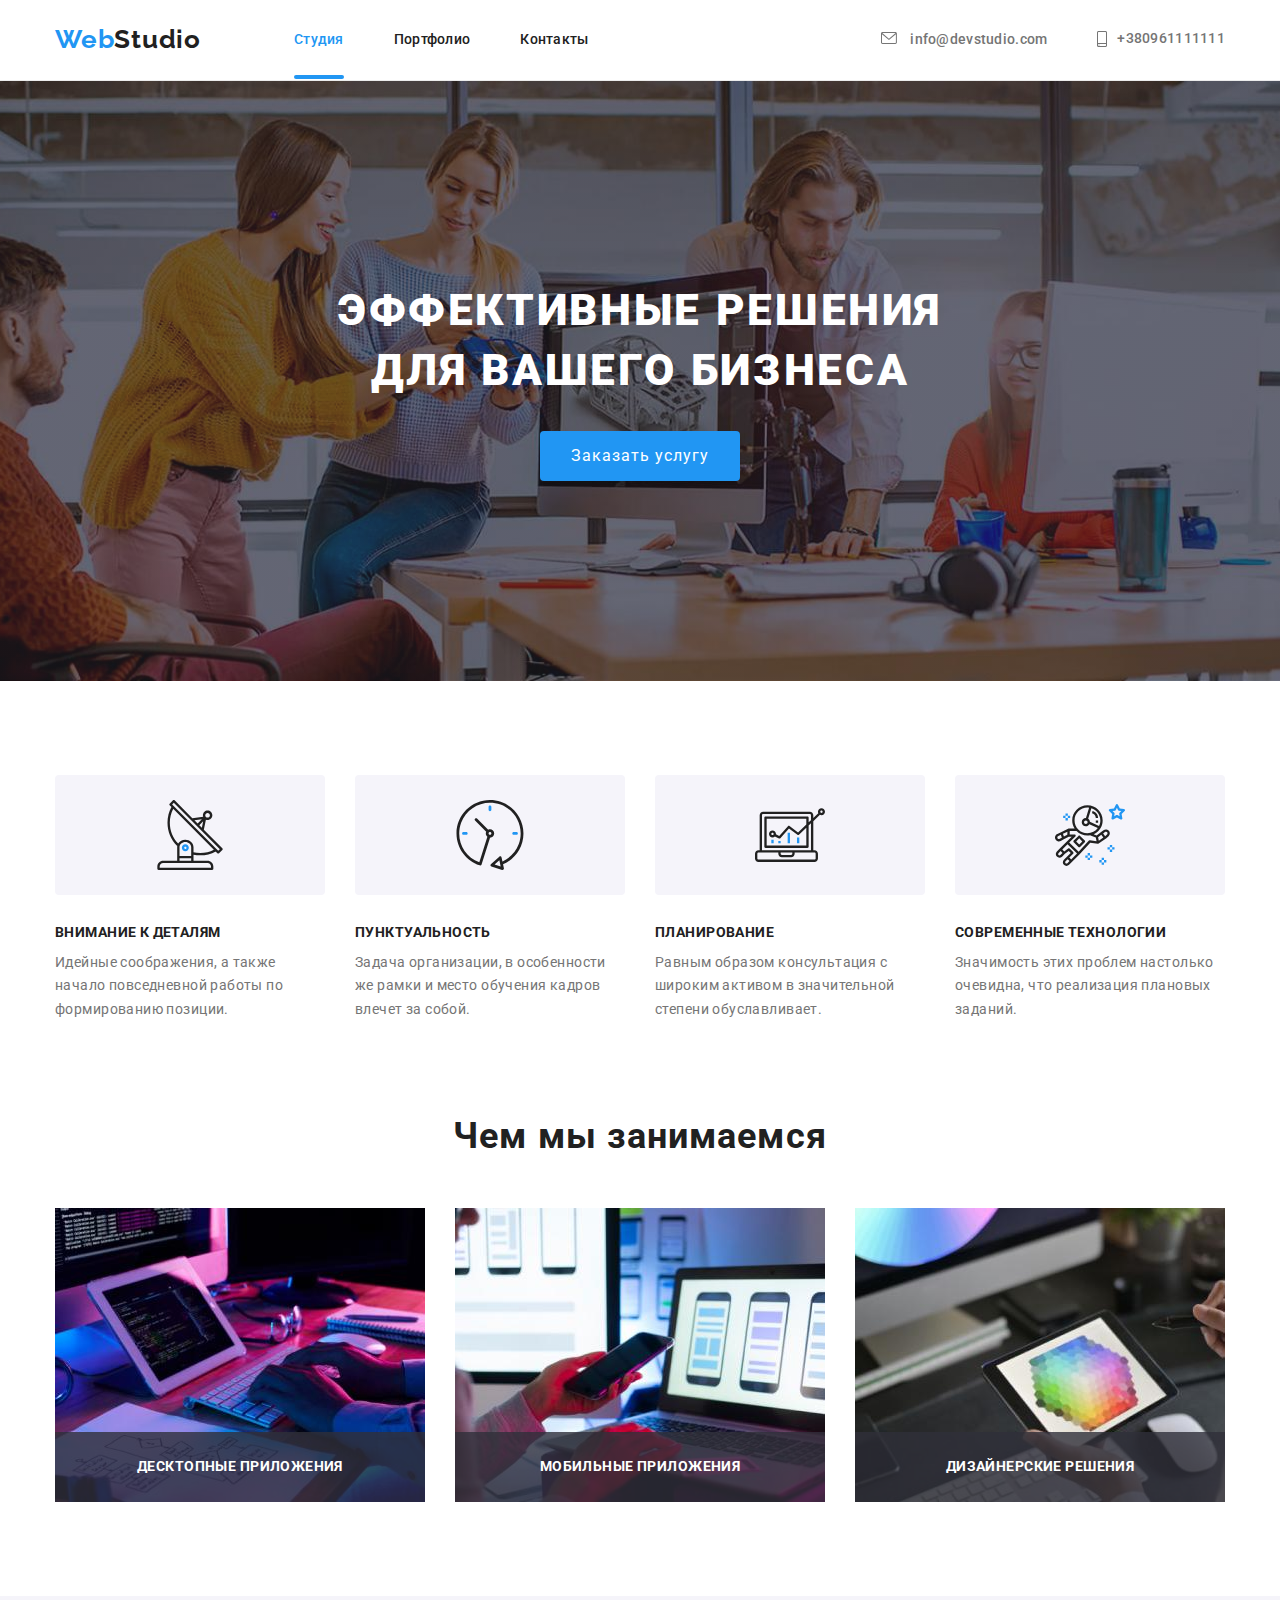
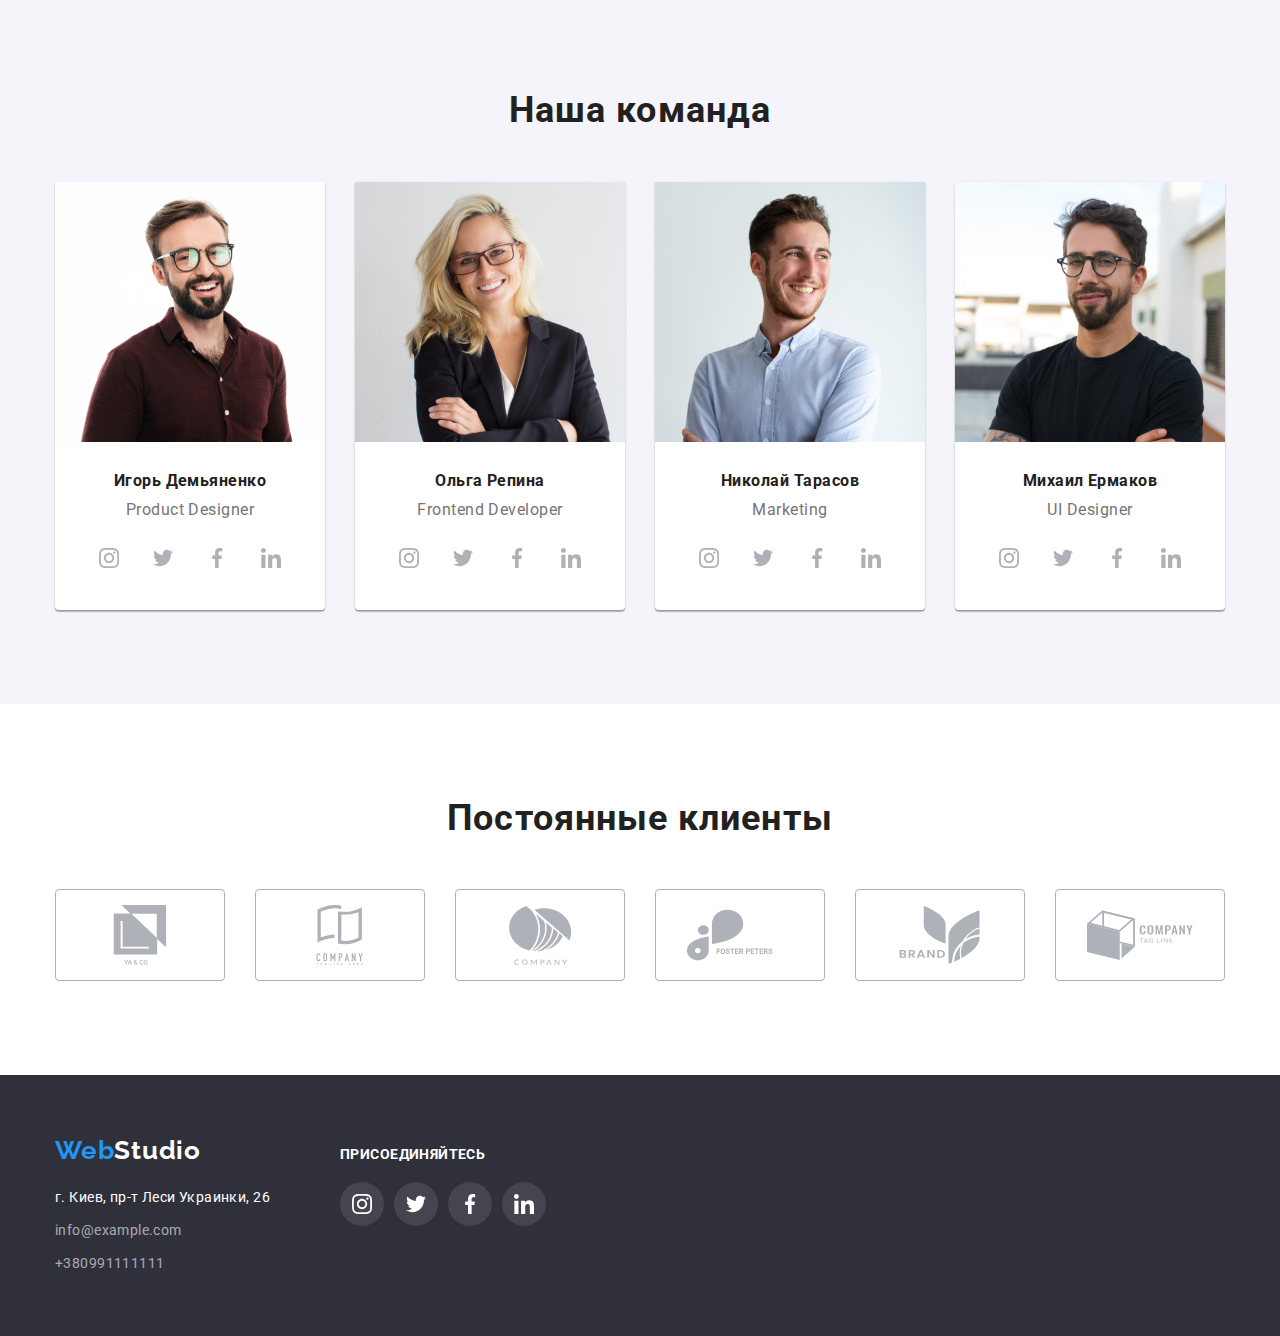
==== index.html @ 3406e9d6 "Перенос файлов" ====
<!DOCTYPE html>
<html lang="ru">

<head>
    <meta charset="UTF-8">
    <meta http-equiv="X-UA-Compatible" content="IE=edge">
    <meta name="viewport" content="width=device-width, initial-scale=1.0">
    <title>Document</title>
    <link rel="preconnect" href="https://fonts.googleapis.com" />
    <link rel="preconnect" href="https://fonts.gstatic.com" crossorigin />
    <link href="https://fonts.googleapis.com/css2?family=Roboto:wght@400;500;700;900&family=Raleway:wght@700&display=swap"
        rel="stylesheet" />
        <link rel="stylesheet" href="./css/modern-normalize.css">
    <link rel="stylesheet" href="./css/styles.css">   
</head>
<body>
    <!--Header-->
    <header class="page-header">
        <div class="conteiner header-conteiner ">
        <nav class="section-nav">
            <a class="logo header-logo" lang="en" href="index.html">Web<span class="logo-dark">Studio</span></a>
            <ul class="menu-nav-list">
                <li class="menu-nav-item"> <a class="menu-nav current"  href="index.html">Студия</a></li>
                <li class="menu-nav-item"><a class="menu-nav"  href="portfolio.html">Портфолио</a></li>
                <li class="menu-nav-item"><a class="menu-nav"  href="">Контакты</a></li>
            </ul>
        </nav>
            <ul class="header-contacts">
                <li class="header-mail-item">
                    <a class="header-mail" lang="en" href="mailto:info@devstudio.com">
                    <svg class="contact-icon" width="16" height="12">
                    <use href="./images/icons.svg#icon-mail
                    "></use>
                </svg>
                    info@devstudio.com</a></li>
                <li class="header-tel-item">
                    <a class="header-tel" href="tel:+380961111111">
                    <svg class="contact-icon" width="10" height="16">
                    <use href="./images/icons.svg#icon-smartphone"></use>
                </svg>
                    +380961111111</a>
                </li>
            </ul>
            </div>
    </header>
    <main>
        <!--Шапка-->
        <section class="heading-section">
            <div class="conteiner heading-conteiner">
            <h1 class="heading">Эффективные решения для вашего бизнеса</h1>
            <button type="button" class="btn" data-modal-open>Заказать услугу</button>
            </div>
        </section>
        <!--Особенности-->
        <section class="section">
            <div class="conteiner">
            <h2 class="visually-hidden">Наши преимущества</h2>
            <ul class="feature-list">
                <li class="feature-item">
                <div class="feature-thumb">
                        <svg class="feature-icon" width="70" height="70">
                        <use href="./images/icons.svg#icon-antenna" ></use>
                        </svg>
                </div>
                    <h3 class="subtitle">Внимание к деталям</h3>
                    <p class="text">Идейные соображения, а также начало повседневной работы по формированию позиции.</p>
                </li> 
                <li class="feature-item">
                <div class="feature-thumb">
                        <svg class="feature-icon"  width="70" height="70">
                        <use href="./images/icons.svg#icon-clock-1"></use>
                        </svg>
                </div>
                    <h3 class="subtitle">Пунктуальность</h3>
                    <p class="text">Задача организации, в особенности же рамки и место обучения кадров влечет за собой.</p>
                </li>
                <li class="feature-item">
                <div class="feature-thumb">
                        <svg class="feature-icon"  width="70" height="70">
                        <use href="./images/icons.svg#icon-diagram"></use>
                        </svg>
                </div>
                    <h3 class="subtitle">Планирование</h3>
                    <p class="text">Равным образом консультация с широким активом в значительной степени обуславливает.</p>
                </li>
                <li class="feature-item">
                <div class="feature-thumb">
                        <svg class="feature-icon" width="70" height="70">
                        <use href="./images/icons.svg#icon-astronaut"></use>
                        </svg>
                </div>
                    <h3 class="subtitle">Современные технологии</h3>
                    <p class="text">Значимость этих проблем настолько очевидна, что реализация плановых заданий.</p>
                </li>
            </ul>
            </div>
        </section>
        <!--Чем мы занимаемся-->
        <section class="section work-section">
            <div class="conteiner">
            <h2 class="work-title">Чем мы занимаемся</h2>
            <ul class="work-list">
                <li class="work-item"><img src="./images/box1.jpg" alt="Десктопные приложения" width="370">
                <div class="label">
                    <p class="label-text">Десктопные приложения</p>
                </div>
                </li>
                <li class="work-item"><img src="./images/box2.jpg" alt="Мобильные приложения" width="370">
                <div class="label">
                    <p class="label-text">Мобильные приложения</p>
                </div>
                </li> 
                <li class="work-item"><img src="./images/box3.jpg" alt="Дизайнерские решения" width="370">
                <div class="label">
                    <p class="label-text">Дизайнерские решения</p>
                </div>
                </li>
            </ul>
            </div>
        </section>
        <!--Наша команда-->
        <section class="section command-section">
            <div class="conteiner">
            <h2 class="command-title">Наша команда</h2>
            <ul class="command-list">
                <li class="command-item">
                    <img src="./images/img.jpg" width="270" alt="Игорь-Демьяненко">
                <div class="command-item-discription"> 
                    <h3 class="name">Игорь Демьяненко</h3>
                    <p class="position" lang="en">Product Designer</p>
                    <ul class="command-social social-list">
                        <li class="social-item">
                            <a href="" class="social-link">
                                <svg class="social-icon" width="20" height="20">
                                    <use href="./images/icons.svg#icon-instagram"></use>
                                </svg>
                            </a>
                        </li>
                        <li class="social-item">
                            <a href="" class="social-link">
                                <svg class="social-icon" width="20" height="20">
                                    <use href="./images/icons.svg#icon-twitter" ></use>
                                </svg>
                            </a>
                        </li>
                        <li class="social-item">
                            <a href="" class="social-link">
                                <svg class="social-icon" width="20" height="20">
                                    <use href="./images/icons.svg#icon-facebook"></use>
                                </svg>
                            </a>
                        </li>
                        <li class="social-item">
                            <a href="" class="social-link">
                                <svg class="social-icon" width="20" height="20">
                                    <use href="./images/icons.svg#icon-linkedin"></use>
                                </svg>
                            </a>
                        </li>
                    </ul>
                </div>
                </li>
                <li class="command-item">
                    <img src="./images/img(1).jpg" width="270" alt="Ольга-Репина">
                <div class="command-item-discription"> 
                    <h3 class="name">Ольга Репина</h3>
                    <p class="position" lang="en">Frontend Developer</p>
                    <ul class="command-social social-list">
                        <li class="social-item">
                            <a href="" class="social-link">
                                <svg class="social-icon" width="20" height="20">
                                    <use href="./images/icons.svg#icon-instagram"></use>
                                </svg>
                            </a>
                        </li>
                        <li class="social-item">
                            <a href="" class="social-link">
                                <svg class="social-icon" width="20" height="20">
                                    <use href="./images/icons.svg#icon-twitter"></use>
                                </svg>
                            </a>
                        </li>
                        <li class="social-item">
                            <a href="" class="social-link">
                                <svg class="social-icon" width="20" height="20">
                                    <use href="./images/icons.svg#icon-facebook"></use>
                                </svg>
                            </a>
                        </li>
                        <li class="social-item">
                            <a href="" class="social-link">
                                <svg class="social-icon" width="20" height="20">
                                    <use href="./images/icons.svg#icon-linkedin"></use>
                                </svg>
                            </a>
                        </li>
                    </ul>
                </div>
                </li>
                <li class="command-item">
                    <img src="./images/img(2).jpg" width="270" alt="Николай-Тарасов">
                <div class="command-item-discription">
                    <h3 class="name">Николай Тарасов</h3>
                    <p class="position" lang="en">Marketing</p>
                    <ul class="command-social social-list">
                        <li class="social-item">
                            <a href="" class="social-link">
                                <svg class="social-icon" width="20" height="20">
                                    <use href="./images/icons.svg#icon-instagram"></use>
                                </svg>
                            </a>
                        </li>
                        <li class="social-item">
                            <a href="" class="social-link">
                                <svg class="social-icon" width="20" height="20">
                                    <use href="./images/icons.svg#icon-twitter"></use>
                                </svg>
                            </a>
                        </li>
                        <li class="social-item">
                            <a href="" class="social-link">
                                <svg class="social-icon" width="20" height="20">
                                    <use href="./images/icons.svg#icon-facebook"></use>
                                </svg>
                            </a>
                        </li>
                        <li class="social-item">
                            <a href="" class="social-link">
                                <svg class="social-icon" width="20" height="20">
                                    <use href="./images/icons.svg#icon-linkedin"></use>
                                </svg>
                            </a>
                        </li>
                    </ul>
                 </div>
                </li>
                <li class="command-item">
                    <img src="./images/img(3).jpg" width="270" alt="Михаил-Ермаков">
                <div class="command-item-discription"> 
                    <h3 class="name">Михаил Ермаков</h3>
                    <p class="position" lang="en">UI Designer</p>
                    <ul class="command-social social-list">
                        <li class="social-item">
                            <a href="" class="social-link">
                                <svg class="social-icon" width="20" height="20">
                                    <use href="./images/icons.svg#icon-instagram"></use>
                                </svg>
                            </a>
                        </li>
                        <li class="social-item">
                            <a href="" class="social-link">
                                <svg class="social-icon" width="20" height="20">
                                    <use href="./images/icons.svg#icon-twitter"></use>
                                </svg>
                            </a>
                        </li>
                        <li class="social-item">
                            <a href="" class="social-link">
                                <svg class="social-icon" width="20" height="20">
                                    <use href="./images/icons.svg#icon-facebook"></use>
                                </svg>
                            </a>
                        </li>
                        <li class="social-item">
                            <a href="" class="social-link">
                                <svg class="social-icon" width="20" height="20">
                                    <use href="./images/icons.svg#icon-linkedin"></use>
                                </svg>
                            </a>
                        </li>
                    </ul>
                </div>
                </li>
            </ul>
            </div>
        </section>
        <!--Постоянные клиенты-->
        <section class="section clients-section">
            <div class="conteiner">
                <h1 class="clients-title">Постоянные клиенты</h1>
            <ul class="clients-list">
                <li class="clients-item">
                    <a  href="" class="clients-link">
                    <svg class="clients-icon" width="106" height="60">
                        <use href="./images/icons.svg#icon-client-1">
                        </use>
                    </svg>
                    </a>
                </li>
                <li class="clients-item">
                   <a href="" class="clients-link"> 
                    <svg class="clients-icon" width="106" height="60">
                        <use href="./images/icons.svg#icon-client-2">
                        </use>
                    </svg>
                    </a>
                </li>
                <li class="clients-item">
                    <a href="" class="clients-link"> 
                    <svg class="clients-icon" width="106" height="60">
                        <use href="./images/icons.svg#icon-client-3">
                        </use>
                    </svg>
                    </a>
                </li>
                <li class="clients-item">
                    <a href="" class="clients-link"> 
                    <svg class="clients-icon" width="106" height="60">
                        <use href="./images/icons.svg#icon-client-4">
                        </use>
                    </svg>
                    </a>
                </li>
                <li class="clients-item">
                    <a href="" class="clients-link"> 
                    <svg class="clients-icon" width="106" height="60">
                        <use href="./images/icons.svg#icon-client-5">
                        </use>
                    </svg>
                    </a>
                </li>
                <li class="clients-item">
                    <a href="" class="clients-link"> 
                    <svg class="clients-icon" width="106" height="60">
                        <use href="./images/icons.svg#icon-client-6">
                        </use>
                    </svg>
                    </a>
                </li>
            </ul>
            </div>
        </section>
    </main>
    <footer>
        <!--footer-->
        <section class="footer-section">
        <div class="conteiner main-footer-conteiner">
            <div class="contacts-info">
                <a class="logo" lang="en" href="">Web<span class="logo-white">Studio</span></a>
                <address class="address-section">
                <ul class="list">
                    <li class="address-item">г. Киев, пр-т Леси Украинки, 26</li>
                    <li><a class="footer-mail" lang="en" href="mailto:info@example.com"> info@example.com</a></li>
                    <li><a class="footer-tel" href="tel:+380991111111">+380991111111</a></li>
                </ul>
                </address>
            </div>
            <div class="footer-social">
                    <h2 class="footer-title">присоединяйтесь</h2>
                    <ul class="footer-social-list">
                        <li class="footer-social-item"> 
                            <a href="" class="footer-link" >
                                <svg class="footer-icon" width="20" height="20">
                                    <use href="./images/icons.svg#icon-instagram-footer"></use>
                                </svg>
                            </a>
                        </li>
                        <li class="footer-social-item">
                            <a href="" class="footer-link">
                            <svg class="footer-icon" width="20" height="20">
                                <use href="./images/icons.svg#icon-twitter-footer"></use>
                            </svg>
                        </a>
                    </li>
                        <li class="footer-social-item">
                            <a href="" class="footer-link">
                                <svg class="footer-icon" width="20" height="20">
                                    <use href="./images/icons.svg#icon-facebok-footer"></use>
                                </svg>
                            </a>
                        </li>
                        <li class="footer-social-item">
                            <a href="" class="footer-link">
                                <svg class="footer-icon" width="20" height="20">
                                    <use href="./images/icons.svg#icon-linkedin-footer"></use>
                                </svg>
                            </a>
                        </li>
                    </ul>
                </div>
                </div>
            </section>
    </footer>
    <div class="backdrop is-hidden" data-modal>
    <div class="modal">
        <button type="button" class="modal-btn" data-modal-close>
            <svg class="modal-close-icon" width="18" height="18">
                <use href="./images/icons.svg#icon-close-black"></use>
            </svg>
        </button>

    </div>
    </div>
    <script src="./js/modal.js"></script>
</body>

</html>
---- css/styles.css ----
:root {
  --main-color: #212121;
  --primary-text-color: #757575;
  --secondary-text-color: #ffffff;
  --hover-foces-color: #2196f3;
}
p,
h1,
h2,
h3,
h4,
h5,
h6 {
  margin: 0;
}
ul {
  margin: 0;
  padding: 0;
  list-style: none;
}
img {
  display: block;
  max-width: 100%;
  height: auto;
}

body {
  font-family: 'Roboto', sans-serif;
  color: var(--main-color);
}
.conteiner {
  width: 1200px;
  padding-left: 15px;
  padding-right: 15px;
  margin: 0 auto;
}
.visually-hidden {
  position: absolute;
  white-space: nowrap;
  width: 1px;
  height: 1px;
  overflow: hidden;
  border: 0;
  padding: 0;
  clip: rect(0 0 0 0);
  clip-path: inset(50%);
  margin: -1px;
}
a {
  text-decoration: none;
}

/*----header----*/
.page-header {
  padding-top: 24px;
  padding-bottom: 25px;
  border-bottom: 1px solid #ececec;
}
.header-conteiner {
  display: flex;
  align-items: center;
}
.logo {
  font-family: Raleway;
  font-weight: 700;
  font-size: 26px;
  line-height: 1.19;
  letter-spacing: 0.03em;
  color: var(--hover-foces-color);
}
.logo-dark {
  color: var(--main-color);
}
.logo-white {
  color: var(--secondary-text-color);
}
.section-nav {
  display: flex;
  align-items: center;
  border-bottom: var(--main-color);
}
.menu-nav-list {
  display: flex;
}
.header-contacts {
  display: flex;
  margin-left: auto;
}
.menu-nav-list .menu-nav-item:first-child {
  margin-left: 0;
}
.menu-nav-item {
  margin-left: 50px;
}
.header-logo {
  margin-right: 93px;
}
.menu-nav {
  font-weight: 500;
  font-size: 14px;
  line-height: 1.14;
  letter-spacing: 0.02em;
  color: var(--main-color);
  text-decoration: none;
  position: relative;
  transition: color 250ms cubic-bezier(0.4, 0, 0.2, 1);
}
.menu-nav.current {
  color: var(--hover-foces-color);
}
.menu-nav.current:after {
  position: absolute;
  content: '';
  display: block;
  width: 100%;
  height: 4px;
  border-radius: 2px;
  background-color: var(--hover-foces-color);
  bottom: -32px;
}
.menu-nav-item :hover,
.menu-nav-item :focus {
  color: var(--hover-foces-color);
}

.header-mail {
  font-weight: 500;
  font-size: 14px;
  line-height: 1.14;
  letter-spacing: 0.02em;
  color: var(--primary-text-color);
  transition: color 250ms cubic-bezier(0.4, 0, 0.2, 1);
}
.header-mail-item {
  margin-right: 50px;
}
.header-mail-item :hover,
.header-mail-item :focus {
  color: var(--hover-foces-color);
}
.header-tel {
  font-weight: 500;
  font-size: 14px;
  line-height: 1.14;
  letter-spacing: 0.02em;
  color: var(--primary-text-color);
  display: flex;
  align-items: center;
  transition: color 250ms cubic-bezier(0.4, 0, 0.2, 1);
}
.header-tel-item :hover,
.header-tel-item :focus {
  color: var(--hover-foces-color);
}
.header-contacts {
  display: flex;
  justify-content: center;
  align-items: center;
}
.contact-icon {
  margin-right: 10px;
  fill: var(--primary-text-color);
  transition: fill 250ms cubic-bezier(0.4, 0, 0.2, 1);
}
.header-tel-item :hover .contact-icon,
.header-tel-item :focus .contact-icon {
  fill: var(--hover-foces-color);
}
.header-mail-item :hover .contact-icon,
.header-mail-item :focus .contact-icon {
  fill: var(--hover-foces-color);
}

/*----index-html----*/
.section {
  padding-top: 94px;
  padding-bottom: 94px;
}

/*----heading-section----*/
.heading-section {
  padding: 200px 0;
  background-color: #2f303a;
  background-image: linear-gradient(
      rgba(47, 48, 58, 0.4),
      rgba(47, 48, 58, 0.4)
    ),
    url(../images/hero.jpg);
  background-repeat: no-repeat;
  background-size: cover;
  background-position: center;
  max-width: 1600px;
  margin-left: auto;
  margin-right: auto;
}

.heading-conteiner {
  text-align: center;
}
.heading {
  font-weight: 900;
  font-size: 44px;
  line-height: 1.36;
  text-align: center;
  letter-spacing: 0.06em;
  text-transform: uppercase;
  color: var(--secondary-text-color);
  margin-bottom: 30px;
  width: 696px;
  margin-right: auto;
  margin-left: auto;
}
.btn {
  min-width: 200px;
  height: 50px;
  cursor: pointer;
  font-size: 16px;
  line-height: 1.87;
  letter-spacing: 0.06em;
  color: var(--secondary-text-color);
  background: #2196f3;
  box-shadow: 0px 4px 4px rgba(0, 0, 0, 0.15);
  border-radius: 4px;
  border: transparent;
}

/*----feature-section----*/
.feature-list {
  display: flex;
}
.feature-list .feature-item {
  width: calc((100% - 90px) / 4);
  margin-right: 30px;
}
.feature-list .feature-item:nth-child(4n) {
  margin-right: 0px;
}
.subtitle {
  font-size: 14px;
  line-height: 1.14;
  letter-spacing: 0.03em;
  text-transform: uppercase;
  color: var(--main-color);
  margin-bottom: 10px;
}
.text {
  font-size: 14px;
  line-height: 1.71;
  letter-spacing: 0.03em;
  color: var(--primary-text-color);
}
.feature-thumb {
  background-color: #f5f4fa;
  border-radius: 4px;
  padding: 25px;
  margin-bottom: 30px;
  display: flex;
  justify-content: center;
}
/*----work-section----*/
.work-section {
  padding-top: 0;
}
.work-title {
  font-size: 36px;
  line-height: 1.16;
  text-align: center;
  letter-spacing: 0.03em;
  color: var(--main-color);
  margin-bottom: 50px;
}
.work-list {
  display: flex;
}
.work-list .work-item:first-child {
  margin-left: 0;
}
.work-item {
  margin-left: 30px;
  position: relative;
}
.label {
  display: flex;
  justify-content: center;
  align-items: center;

  background-color: rgba(47, 48, 58, 0.8);
  position: absolute;
  width: 100%;
  height: 70px;
  bottom: 0;
}
.label-text {
  font-weight: 700;
  font-size: 14px;
  line-height: 1.14;
  text-align: center;
  letter-spacing: 0.03em;
  text-transform: uppercase;
  color: var(--secondary-text-color);
}

/*----command-section----*/
.command-section {
  background-color: #f5f4fa;
}
.command-title {
  font-size: 36px;
  line-height: 1.16;
  text-align: center;
  letter-spacing: 0.03em;
  color: var(--main-color);
  margin-bottom: 50px;
}
.command-list {
  display: flex;
}
.command-item {
  background: #ffffff;
  box-shadow: 0px 1px 3px rgba(0, 0, 0, 0.12), 0px 1px 1px rgba(0, 0, 0, 0.14),
    0px 2px 1px rgba(0, 0, 0, 0.2);
  border-radius: 0px 0px 4px 4px;
  margin-right: 30px;
}
.command-list .command-item:last-child {
  margin-right: 0;
}
.command-item-discription {
  padding-bottom: 30px;
  padding-top: 30px;
}
.name {
  font-size: 16px;
  line-height: 1.18;
  text-align: center;
  letter-spacing: 0.03em;
  color: var(--main-color);
  margin-bottom: 10px;
}
.position {
  font-size: 16px;
  line-height: 1.18;
  text-align: center;
  letter-spacing: 0.03em;
  color: var(--primary-text-color);
  margin-bottom: 16px;
}

.social-list {
  display: flex;
  justify-content: center;
}
.social-item {
  width: 44px;
  height: 44px;
  margin-right: 10px;
}
.social-item:last-child {
  margin-right: 0;
}
.social-link {
  width: 100%;
  height: 100%;
  display: flex;
  align-items: center;
  justify-content: center;
  border-radius: 50%;
  transition: background-color 250ms cubic-bezier(0.4, 0, 0.2, 1);
}
.social-icon {
  fill: #afb1b8;
  transition: fill 250ms cubic-bezier(0.4, 0, 0.2, 1);
}
.social-link:hover,
.social-link:focus {
  background-color: var(--hover-foces-color);
}
.social-link:hover .social-icon,
.social-link:focus .social-icon {
  fill: var(--secondary-text-color);
}
/*----clients-section----*/
.clients-title {
  font-size: 36px;
  line-height: 1.16;
  text-align: center;
  letter-spacing: 0.03em;
  margin-bottom: 50px;
}
.clients-list {
  display: flex;
  justify-content: center;
}
.clients-item {
  width: 170px;
  height: 92px;
  margin-right: 30px;
}
.clients-item:last-child {
  margin-right: 0;
}
.clients-link {
  width: 100%;
  height: 100%;
  display: flex;
  align-items: center;
  justify-content: center;
  border: 1px solid #afb1b8;
  border-radius: 4px;
  transition: border-color 250ms cubic-bezier(0.4, 0, 0.2, 1);
}
.clients-link:hover,
.clients-link:focus {
  border-color: var(--hover-foces-color);
}
.clients-link:hover .clients-icon,
.clients-link:focus .clients-icon {
  fill: var(--hover-foces-color);
}

.clients-icon {
  fill: #afb1b8;
  transition: fill 250ms cubic-bezier(0.4, 0, 0.2, 1);
}

/*----footer----*/
.footer-section {
  background-color: #2f303a;
  padding-top: 60px;
  padding-bottom: 60px;
}
.main-footer-conteiner {
  align-items: baseline;
  display: flex;
}
.address-section {
  margin-top: 20px;
}
.address-item {
  font-style: normal;
  font-size: 14px;
  line-height: 1.71;
  letter-spacing: 0.03em;
  color: var(--secondary-text-color);
  margin-bottom: 9px;
  display: block;
}
.footer-mail {
  font-style: normal;
  font-size: 14px;
  line-height: 1.71;
  letter-spacing: 0.03em;
  color: rgba(255, 255, 255, 0.6);
  display: block;
  margin-bottom: 9px;
}
.footer-tel {
  font-style: normal;
  font-size: 14px;
  line-height: 1.71;
  letter-spacing: 0.03em;
  color: rgba(255, 255, 255, 0.6);
  margin-top: 9px;
}
.contacts-info {
  margin-right: 70px;
}
.footer-title {
  font-size: 14px;
  line-height: 16px;
  letter-spacing: 0.03em;
  text-transform: uppercase;
  color: var(--secondary-text-color);
  margin-bottom: 20px;
}
.footer-social-list {
  display: flex;
  align-items: center;
  justify-content: center;
  border-radius: 50%;
}
.footer-social-item {
  width: 44px;
  height: 44px;
  margin-right: 10px;
}
.footer-social-item:last-child {
  margin-right: 0;
}
.footer-link {
  width: 100%;
  height: 100%;
  display: flex;
  align-items: center;
  justify-content: center;
  border-radius: 50%;
  background-color: rgba(255, 255, 255, 0.1);
  transition: background-color 250ms cubic-bezier(0.4, 0, 0.2, 1);
}
.footer-icon {
  fill: var(--secondary-text-color);
}
.footer-link:hover,
.footer-link:focus {
  background-color: var(--hover-foces-color);
}
/*----portfolio-html----*/
.filters-list {
  display: flex;
  justify-content: center;
  margin-bottom: 50px;
}
.filters-list .filter-item + .filter-item {
  margin-left: 8px;
}
.filter-btn {
  font-family: Roboto;
  font-weight: 500;
  font-size: 16px;
  line-height: 1.62;
  text-align: center;
  letter-spacing: 0.03em;
  color: var(--main-color);
  border-style: var(--secondary-text-color);
  background-color: #f5f4fa;
  border-radius: 4px;
  padding: 6px 22px;
  transition: background-color 250ms cubic-bezier(0.4, 0, 0.2, 1),
    color 250ms cubic-bezier(0.4, 0, 0.2, 1),
    box-shadow 250ms cubic-bezier(0.4, 0, 0.2, 1);
}
.filter-item :hover,
.filter-item :focus {
  background-color: var(--hover-foces-color);
  color: #ffffff;
  cursor: pointer;
  border-radius: 4px;
  box-shadow: 0px 3px 1px rgba(0, 0, 0, 0.1), 0px 1px 2px rgba(0, 0, 0, 0.08),
    0px 2px 2px rgba(0, 0, 0, 0.12);
}

/*----project-section----*/
.project-list {
  display: flex;
  flex-wrap: wrap;
}
.project-item {
  width: 370px;
  margin-right: 30px;
  margin-bottom: 30px;
  background-color: #ffffff;
  border-right: 1px solid #eeeeee;
  border-bottom: 1px solid #eeeeee;
  border-left: 1px solid #eeeeee;
}

.project-item:nth-last-child(-n + 3) {
  margin-bottom: 0;
}
.project-item:nth-child(3n) {
  margin-right: 0;
}

.project-title {
  font-size: 18px;
  line-height: 2;
  letter-spacing: 0.06em;
  color: var(--main-color);
}
.project-text {
  font-size: 16px;
  line-height: 1.87;
  letter-spacing: 0.03em;
  color: var(--primary-text-color);
}
.project-title-text-discription {
  padding: 20px 24px 20px 24px;
}
.project-link {
  display: block;
  text-decoration: none;
  transition: box-shadow 250ms cubic-bezier(0.4, 0, 0.2, 1);
}
.project-link:hover,
.project-link:focus {
  box-shadow: 0px 1px 1px rgba(0, 0, 0, 0.12), 0px 4px 4px rgba(0, 0, 0, 0.06),
    1px 4px 6px rgba(0, 0, 0, 0.16);
}
.card-text {
  position: absolute;
  top: 100%;
  height: 100%;
  font-size: 18px;
  line-height: 1.55;
  letter-spacing: 0.03em;
  color: var(--secondary-text-color);
  background-color: rgba(33, 150, 243, 0.9);
  justify-content: center;
  text-align: left;
  padding: 63px 24px;
  transform: translateY(0);
  transition: transform 250ms cubic-bezier(0.4, 0, 0.2, 1);
}
.overlay {
  position: relative;
  overflow: hidden;
  display: flex;
}
.project-link:hover .card-text,
.project-link:focus .card-text {
  pointer-events: auto;
  transform: translateY(-100%);
}

.backdrop {
  width: 100vw;
  height: 100vh;
  background-color: rgba(0, 0, 0, 0.2);
  position: fixed;
  top: 0;
  transition: opacity 250ms cubic-bezier(0.4, 0, 0.2, 1),
    visibility 250ms cubic-bezier(0.4, 0, 0.2, 1);
}
.modal {
  position: absolute;
  width: 528px;
  min-height: 581px;
  background-color: var(--secondary-text-color);
  box-shadow: 0px 1px 3px rgba(0, 0, 0, 0.12), 0px 1px 1px rgba(0, 0, 0, 0.14),
    0px 2px 1px rgba(0, 0, 0, 0.2);
  border-radius: 4px;
  top: 50%;
  left: 50%;
  transform: translate(-50%, -50%);
}
.modal-btn {
  cursor: pointer;
  background-color: var(--secondary-text-color);
  border: 1px solid rgba(0, 0, 0, 0.1);
  width: 30px;
  height: 30px;
  border-radius: 50%;
  position: absolute;
  top: 10px;
  right: 10px;
  display: flex;
  justify-content: center;
  align-items: center;
}
.backdrop.is-hidden {
  visibility: hidden;
  opacity: 0;
  pointer-events: none;
}
.modal-close-icon {
  fill: currentColor;
}
.modal-btn:hover,
.modal-btn:focus {
  color: var(--hover-foces-color);
}
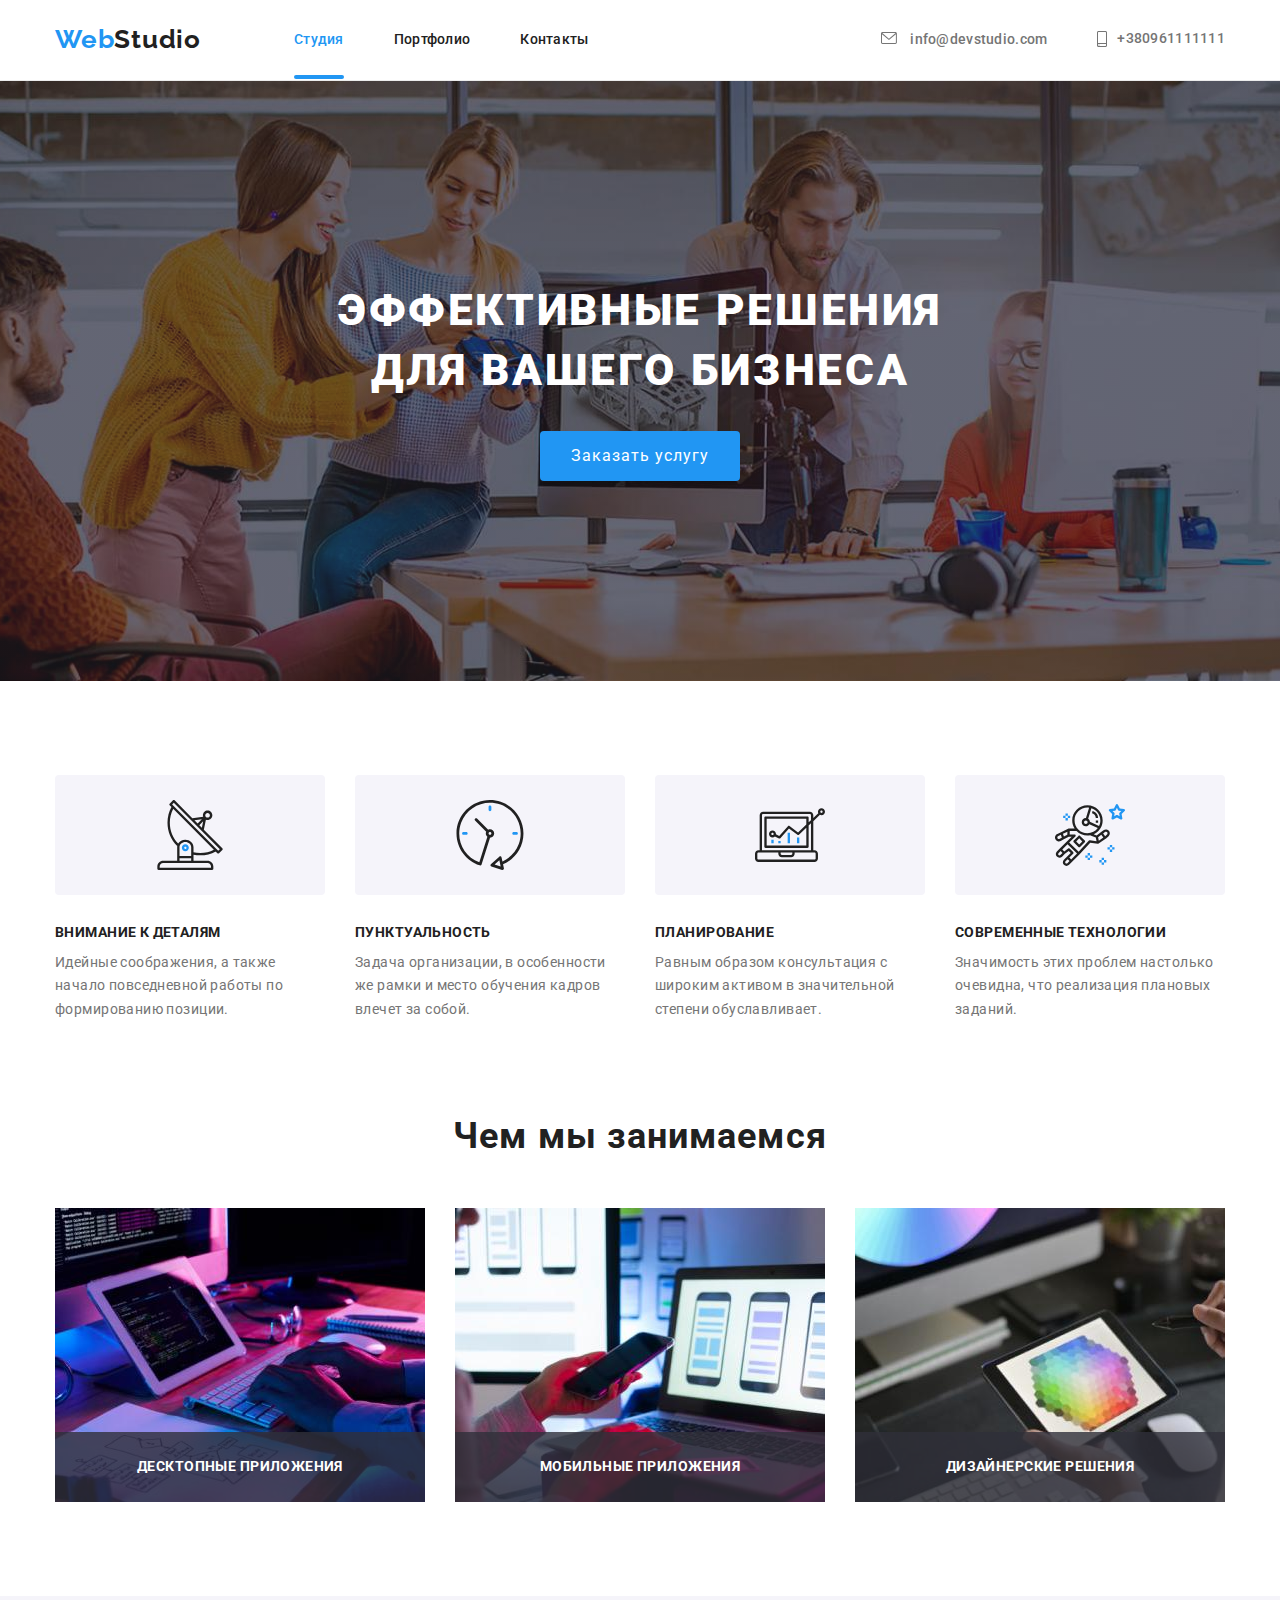
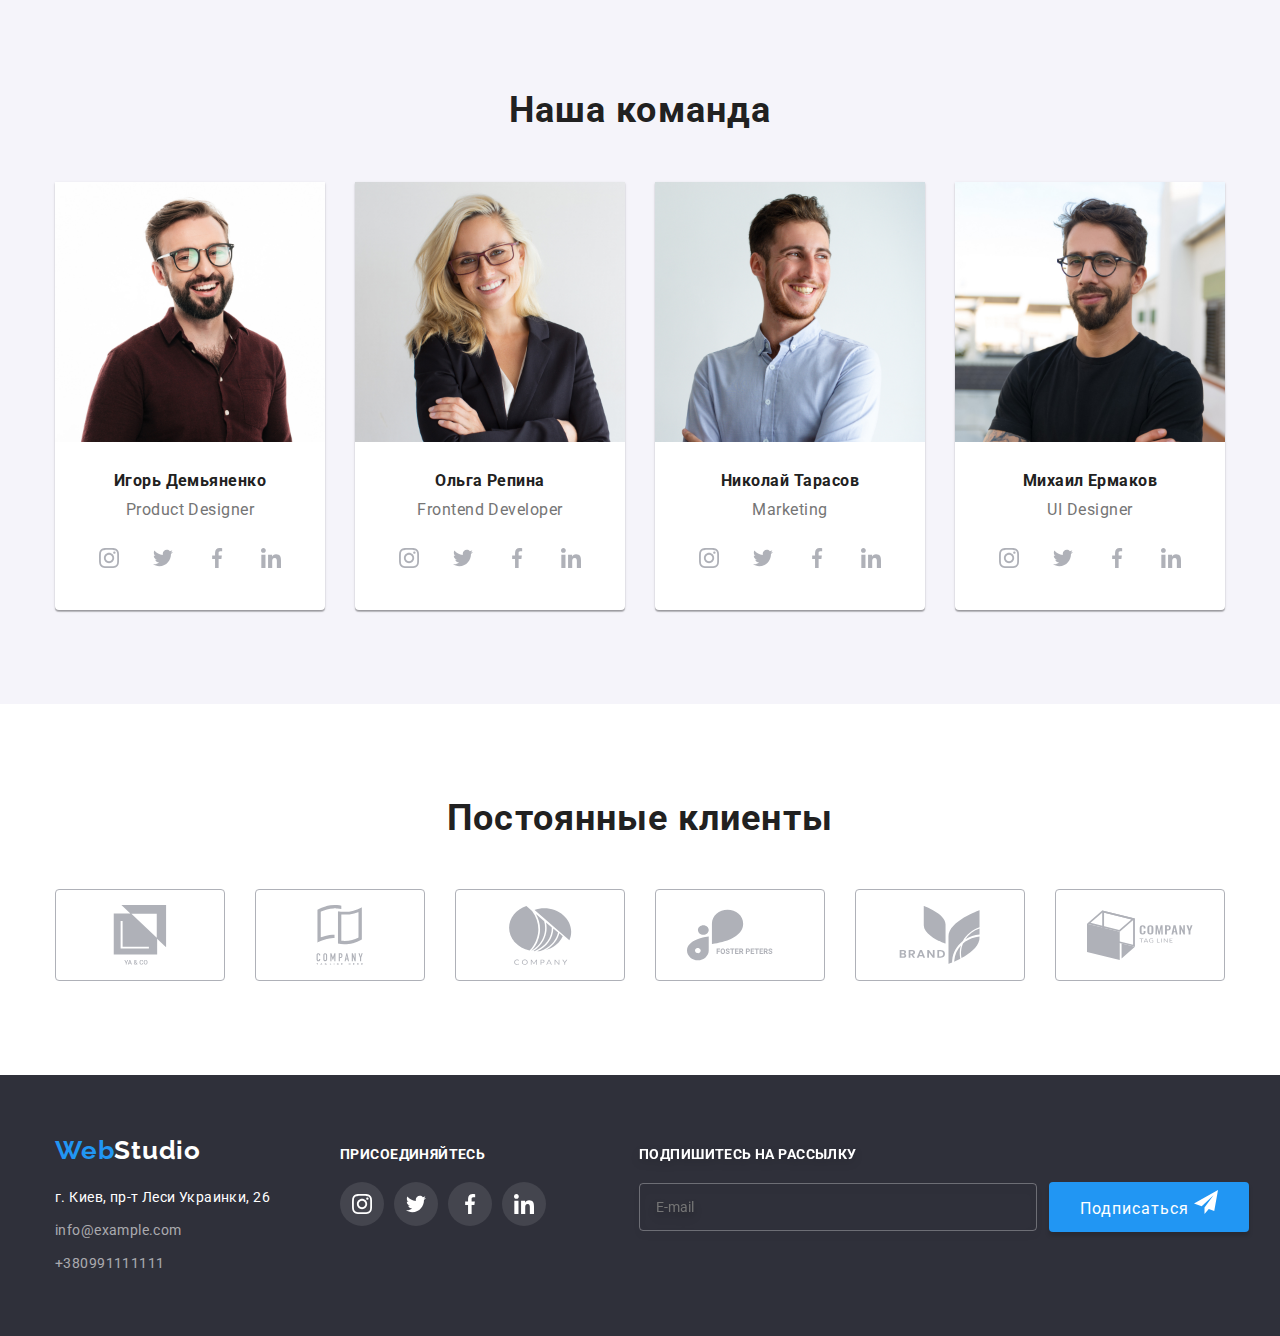
==== commit d44503b3: "Добавлена разметка и оформление модального окна" ====
--- a/index.html
+++ b/index.html
@@ -378,6 +378,20 @@
                         </li>
                     </ul>
                 </div>
+                <div class="footer-block">
+                    <form action="#" class="footer-form">
+                    <div class="footer-form-box">
+                    <label for="email" class="footer-form-text">Подпишитесь на рассылку
+                    <input class="footer-input" type="email" name="user-email" id="email" placeholder="E-mail">
+                    </label>
+                    </div>
+                    <button class="footer-form-btn" type="submit">Подписаться
+                        <svg Width="24" height=24px class="footer-form-icon">
+                            <use href="./images/icons.svg#icon-icon-send"></use>
+                        </svg>
+                    </button>
+                </form>
+                </div>
                 </div>
             </section>
     </footer>
@@ -388,6 +402,44 @@
                 <use href="./images/icons.svg#icon-close-black"></use>
             </svg>
         </button>
+            <form action="#" class="modal-form">
+                <p class="modal-form-head">Оставьте свои данные, мы вам перезвоним</p>
+                <label for="" class="modal-form-field">Имя
+                <span class="modal-form-wrapper">
+                    <input type="text" class="modal-form-input" name="user-name">
+                    <svg class="modal-form-icon" width="12" height="12">
+                        <use href="./images/icons.svg#icon-person"></use>
+                    </svg>
+                </span>
+                </label>
+
+                <label for="" class="modal-form-field">Телефон
+                <span class="modal-form-wrapper">
+                    <input type="tel" class="modal-form-input" name="user-tel">
+                    <svg class="modal-form-icon" width="13" height="13">
+                        <use href="./images/icons.svg#icon-phone"></use>
+                    </svg>
+                </span>
+                </label>
+
+                <label for="" class="modal-form-field">Почта
+                <span class="modal-form-wrapper">
+                <input type="email" class="modal-form-input" name="-user-email">
+                <svg class="modal-form-icon" width="15" height="12">
+                    <use href="./images/icons.svg#icon-email"></use>
+                </svg>
+                </span>
+                </label>
+
+                <label for="" class="modal-form-field">Комментарий
+                <textarea class="modal-form-message" name="user-message" placeholder="Введите текст"></textarea>
+                </label>
+                <input type="checkbox"  id="accept-policy" class="modal-form-checkbox visually-hidden">
+                <label for="accept-policy" class="modal-form-checkbox-label">Соглашаюсь с рассылкой и принимаю&nbsp;
+                    <a href="" class="modal-form-checkbox-link">Условия договора</a></label>
+                <button type="submit" class="modal-form-btn">Отправить</button>
+            </form>
+        
 
     </div>
     </div>
--- a/css/styles.css
+++ b/css/styles.css
@@ -632,6 +632,7 @@
   top: 50%;
   left: 50%;
   transform: translate(-50%, -50%);
+  padding: 40px;
 }
 .modal-btn {
   cursor: pointer;
@@ -659,3 +660,182 @@
 .modal-btn:focus {
   color: var(--hover-foces-color);
 }
+.modal-form {
+  display: flex;
+  flex-direction: column;
+}
+.modal-form-head {
+  font-weight: 700;
+  font-size: 20px;
+  line-height: 1.15;
+  text-align: center;
+  letter-spacing: 0.03em;
+  color: var(--main-color);
+  margin-bottom: 12px;
+}
+.modal-form-field {
+  font-family: Roboto;
+  font-style: normal;
+  font-weight: 400;
+  font-size: 12px;
+  line-height: 14px;
+  letter-spacing: 0.01em;
+  color: var(--primary-text-color);
+  margin-bottom: 10px;
+}
+.modal-form-wrapper {
+  display: block;
+  position: relative;
+  margin-top: 4px;
+}
+.modal-form-input:focus {
+  outline: none;
+  border-color: var(--hover-foces-color);
+}
+.modal-form-input {
+  cursor: pointer;
+  width: 100%;
+  height: 40px;
+  border: 1px solid rgba(33, 33, 33, 0.2);
+  border-radius: 4px;
+  padding-left: 42px;
+  transition: border-color 250ms cubic-bezier(0.4, 0, 0.2, 1);
+}
+.modal-form-icon {
+  position: absolute;
+  width: 18px;
+  height: 18px;
+  display: block;
+  top: 50%;
+  left: 12px;
+  transform: translateY(-50%);
+  transition: fill 250ms cubic-bezier(0.4, 0, 0.2, 1);
+}
+
+.modal-form-input:focus + .modal-form-icon {
+  fill: var(--hover-foces-color);
+}
+
+.modal-form-message {
+  width: 100%;
+  height: 120px;
+  border: 1px solid rgba(33, 33, 33, 0.2);
+  border-radius: 4px;
+  margin-top: 4px;
+  padding: 12px 16px;
+  margin-bottom: 20px;
+  transition: border-color 250ms cubic-bezier(0.4, 0, 0.2, 1);
+}
+.modal-form-message::placeholder {
+  font-size: 14px;
+  line-height: 1.14;
+  letter-spacing: 0.01em;
+  color: rgba(117, 117, 117, 0.5);
+}
+.modal-form-message:focus {
+  outline: none;
+  border-color: var(--hover-foces-color);
+}
+.modal-form-checkbox-label {
+  display: flex;
+  align-items: center;
+  justify-content: center;
+  font-size: 14px;
+  line-height: 1.71;
+  letter-spacing: 0.03em;
+  color: var(--primary-text-color);
+
+  margin-bottom: 30px;
+}
+.modal-form-checkbox-label::before {
+  display: block;
+  content: '';
+  width: 16px;
+  height: 15px;
+  background: #ffffff;
+  border: 2px solid #212121;
+  border-radius: 2px;
+  cursor: pointer;
+  margin-right: 8.328px;
+}
+.modal-form-checkbox:checked + .modal-form-checkbox-label::before {
+  background-image: url(/images/icon-check.svg);
+  background-color: var(--hover-foces-color);
+  background-position: center;
+  background-size: cover;
+  background-repeat: no-repeat;
+  background-origin: border-box;
+  border-color: var(--hover-foces-color);
+}
+.modal-form-checkbox :focus ~ .modal-form-checkbox-label ::before {
+  outline: 0.2px solid var(--hover-foces-color);
+}
+.modal-form-checkbox-link {
+  text-decoration-line: underline;
+  color: var(--hover-foces-color);
+}
+.modal-form-btn {
+  min-width: 200px;
+  height: 50px;
+  cursor: pointer;
+  font-size: 16px;
+  line-height: 1.87;
+  letter-spacing: 0.06em;
+  color: var(--secondary-text-color);
+  background: #2196f3;
+  box-shadow: 0px 4px 4px rgba(0, 0, 0, 0.15);
+  border-radius: 4px;
+  border: transparent;
+  align-self: center;
+}
+.footer-block {
+  margin-left: 93px;
+  position: relative;
+}
+.footer-form {
+  display: flex;
+  align-items: flex-end;
+}
+.footer-input {
+  width: 100%;
+  padding: 15px 16px;
+  background-color: inherit;
+  border-radius: 4px;
+  border: 1px solid rgba(255, 255, 255, 0.3);
+  filter: drop-shadow(0px 4px 4px rgba(0, 0, 0, 0.15));
+  margin-top: 20px;
+}
+.footer-form-text {
+  font-weight: 700;
+  font-size: 14px;
+  line-height: 1.14;
+  letter-spacing: 0.03em;
+  text-transform: uppercase;
+  color: var(--secondary-text-color);
+  margin-bottom: 20px;
+}
+.footer-form-box {
+  display: flex;
+  flex-direction: column;
+  width: 398px;
+  background-color: inherit;
+  filter: drop-shadow(0px 4px 4px rgba(0, 0, 0, 0.15));
+  border-radius: 4px;
+  margin-right: 12px;
+}
+.footer-form-btn {
+  position: absolute;
+  min-width: 200px;
+  height: 50px;
+  cursor: pointer;
+  font-size: 16px;
+  line-height: 1.87;
+  letter-spacing: 0.06em;
+  color: var(--secondary-text-color);
+  background: #2196f3;
+  box-shadow: 0px 4px 4px rgba(0, 0, 0, 0.15);
+  border-radius: 4px;
+  border: transparent;
+  top: 33%;
+  left: 100%;
+}
